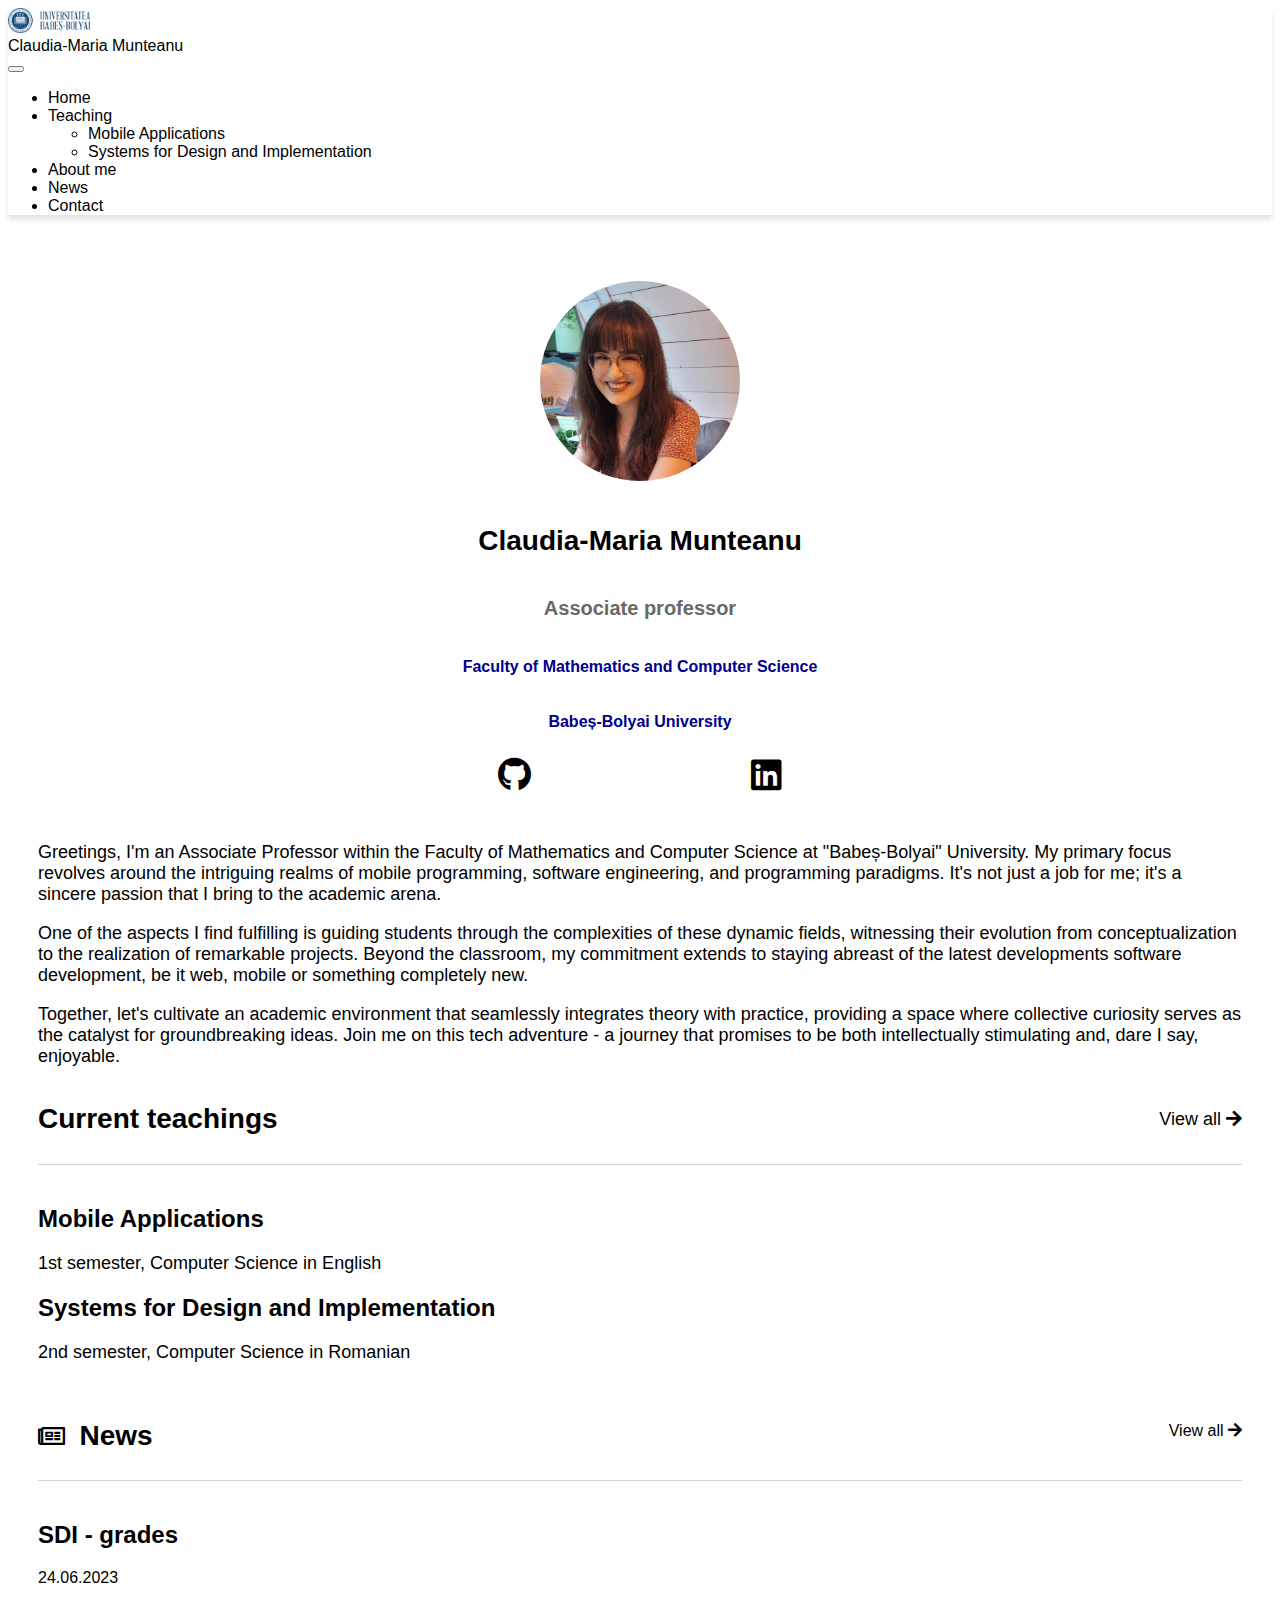
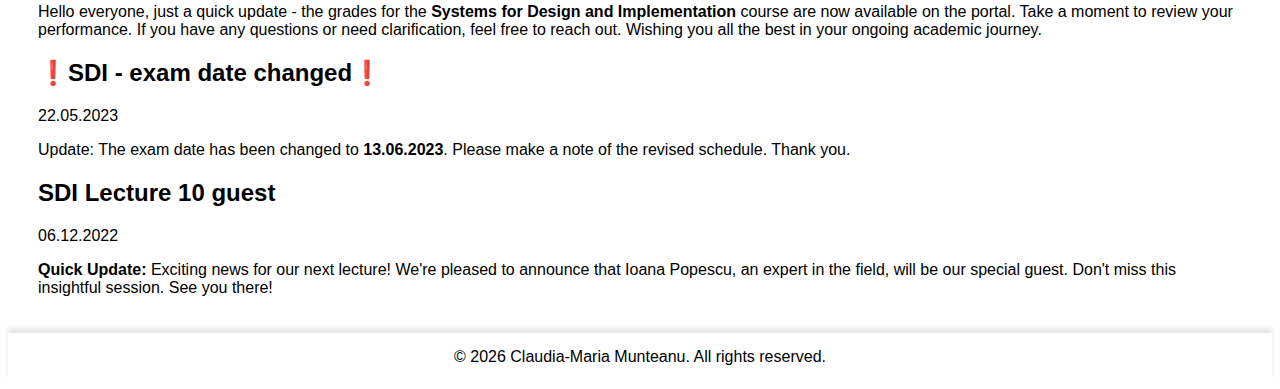
==== index.html @ 24364f1b "Updates" ====
<!DOCTYPE html>
<html lang="en">
<head>
    <meta charset="UTF-8">
    <meta name="viewport" content="width=device-width, initial-scale=1">
    <link href="https://cdn.jsdelivr.net/npm/bootstrap@5.3.2/dist/css/bootstrap.min.css" rel="stylesheet" integrity="sha384-T3c6CoIi6uLrA9TneNEoa7RxnatzjcDSCmG1MXxSR1GAsXEV/Dwwykc2MPK8M2HN" crossorigin="anonymous">
    <link rel="icon" type="image/png" href="assets/favicons/favicon-16x16.png" sizes="16x16">
    <link rel="icon" type="image/png" href="assets/favicons/favicon-32x32.png" sizes="32x32">
    <link rel="icon" type="image/x-icon" href="assets/favicon/favicon.ico" >
    <link rel="shortcut icon" type="image/x-icon" href="assets/favicon/favicon.ico">
    <link rel="stylesheet" href="https://use.fontawesome.com/releases/v5.0.7/css/all.css">
    <link rel="stylesheet" type="text/css" href="home-style.css">
    <title>Claudia-Maria Munteanu</title>
</head>
<body class="d-flex flex-column min-vh-100">
    <nav class="navbar navbar-expand-md">
        <div class="container-fluid">
            <div class="navbar-brand">
                <img alt="Babeș-Bolyai University" src="assets/ubb_logo.png">
                <div class="brand-name">Claudia-Maria Munteanu</div>
            </div>
            <button class="navbar-toggler" type="button" data-bs-toggle="collapse" data-bs-target="#navbarSupportedContent" aria-controls="navbarSupportedContent" aria-expanded="false" aria-label="Toggle navigation">
                <span class="navbar-toggler-icon"></span>
            </button>
            <div class="collapse navbar-collapse" id="navbarSupportedContent">
                <div class="brand-name-menu">Claudia-Maria Munteanu</div>
                <ul class="navbar-nav ms-auto me-5 mb-2 mb-lg-0">
                    <li class="nav-item">
                        <a class="nav-link active" aria-current="page" href="#">Home</a>
                    </li>
                    <li class="nav-item dropdown">
                        <a class="nav-link dropdown-toggle" href="#" role="button" data-bs-toggle="dropdown" aria-expanded="false">
                        Teaching
                        </a>
                        <ul class="dropdown-menu">
                        <li><a class="dropdown-item" href="#">Mobile Applications</a></li>
                        <li><a class="dropdown-item" href="#">Systems for Design and Implementation</a></li>
                        </ul>
                    </li>
                    <li class="nav-item">
                        <a class="nav-link" href="#">About me</a>
                    </li>
                    <li class="nav-item">
                        <a class="nav-link" href="#">News</a>
                    </li>
                    <li class="nav-item">
                        <a class="nav-link" href="contact/index.html">Contact</a>
                    </li>
                </ul>
            </div>
        </div>
    </nav>
    <main class="grid">
        <button type="button" class="btn btn-floating btn-lg" id="btn-back-to-top">
            <i class="fas fa-arrow-up"><p>Go to top of page</p></i>
        </button>
        <div class="container-fluid">
            <div class="profile row">
                <div class="col-md-4">
                    <div class="profile-data row row-cols-1">
                        <div class="col">
                            <img alt="Profile picture" src="assets/MunteanuClaudia-Maria.jpeg">
                        </div>
                        <div class="col">
                            <h1 class="heading-3">Claudia-Maria Munteanu</h1>
                        </div>
                        <div class="col">
                            <h2 class="heading-5">Associate professor</h2>
                        </div>
                        <div class="col">
                            <a href="https://www.cs.ubbcluj.ro/"><h3 class="heading-6">Faculty of Mathematics and Computer Science</h3></a>
                        </div>
                        <div class="col">
                            <a href="https://www.ubbcluj.ro/ro/"><h3 class="heading-6">Babeș-Bolyai University</h3></a>
                        </div>
                        <div class="social-media-icons col">
                            <a href="https://github.com/claudiamunteanu" aria-label="Github icon link"><i class="fab fa-github"></i></a>
                            <a href="https://www.linkedin.com/in/claudiamunteanu/" aria-label="Linkedin icon link"><i class="fab fa-linkedin"></i></a>
                        </div>
                    </div>
                </div>
                <div class="about-me-section col-md">
                    <p>Greetings, I'm an Associate Professor within the Faculty of Mathematics and Computer Science at "Babeș-Bolyai" University. My primary focus revolves around the intriguing realms of mobile programming, software engineering, and programming paradigms. It's not just a job for me; it's a sincere passion that I bring to the academic arena.</p>
                    <p>One of the aspects I find fulfilling is guiding students through the complexities of these dynamic fields, witnessing their evolution from conceptualization to the realization of remarkable projects. Beyond the classroom, my commitment extends to staying abreast of the latest developments software development, be it web, mobile or something completely new.</p>
                    <p>Together, let's cultivate an academic environment that seamlessly integrates theory with practice, providing a space where collective curiosity serves as the catalyst for groundbreaking ideas. Join me on this tech adventure - a journey that promises to be both intellectually stimulating and, dare I say, enjoyable. </p>
                    <div class="current-teaching">
                        <div class="current-teaching-title">
                            <h1 class="heading-3">Current teachings</h1>
                            <a href="#">
                                View all
                                <i class="fas fa-arrow-right"></i>
                            </a>
                        </div>
                        <div class="current-subjects row">
                            <div class="course col-lg">
                                    <a href="#"><h2 class="heading-4">Mobile Applications</h2></a>
                                    <p>1st semester, Computer Science in English</p>
                            </div>
                            <div class="course col-lg">
                                    <a href="#"><h2 class="heading-4">Systems for Design and Implementation</h2></a>
                                    <p>2nd semester, Computer Science in Romanian</p>
                            </div>
                        </div>
                    </div>
                </div>
            </div>
            <div class="news row row-cols-1">
                <div class="news-header col">
                    <div class="news-title">
                        <i class="far fa-newspaper"></i>
                        <h1 class="heading-3">News</h1>
                    </div>
                    <a href="#">
                        View all
                        <i class="fas fa-arrow-right"></i>
                    </a>
                </div>
                <div class="news-content col">
                    <div class="news-content-row row">
                        <div class="col-md">
                            <a href=#><h2 class="heading-4">SDI - grades</h2></a>
                            <p>24.06.2023</p>
                            <p>Hello everyone, just a quick update - the grades for the <strong>Systems for Design and Implementation</strong> course are now available on the portal. Take a moment to review your performance. If you have any questions or need clarification, feel free to reach out. Wishing you all the best in your ongoing academic journey.</p>
                        </div>
                        <div class="col-md">
                            <a href="#"><h2 class="heading-4">❗SDI - exam date changed❗</h2></a>
                            <p>22.05.2023</p>
                            <p>Update: The exam date has been changed to <strong>13.06.2023</strong>. Please make a note of the revised schedule. Thank you.
                            </p>
                        </div>
                        <div class="col-md">
                            <a href="#"><h2 class="heading-4">SDI Lecture 10 guest</h2></a>
                            <p>06.12.2022</p>
                            <p><strong>Quick Update:</strong> Exciting news for our next lecture! We're pleased to announce that Ioana Popescu, an expert in the field, will be our special guest. Don't miss this insightful session. See you there!</p>
                        </div>
                    </div>
                </div>
            </div>
        </div>
    </main>
    <footer class="mt-auto" id="footer"></footer>
    <script src="https://cdn.jsdelivr.net/npm/bootstrap@5.3.2/dist/js/bootstrap.bundle.min.js" integrity="sha384-C6RzsynM9kWDrMNeT87bh95OGNyZPhcTNXj1NW7RuBCsyN/o0jlpcV8Qyq46cDfL" crossorigin="anonymous"></script>
    <script src="javascript/general-scripts.js"></script>
</body>
</html>
---- home-style.css ----
body{
    font-family: 'Trebuchet MS', 'Lucida Sans Unicode', 'Lucida Grande', 'Lucida Sans', Arial, sans-serif, sans-serif;
}

a{
    text-decoration: none;
    color: black;
}

.heading-3{
    font-size: 1.75rem;
}

.heading-4{
    font-size: 1.5rem;
}

.heading-5{
    font-size: 1.25rem;
}

.heading-6{
    font-size: 1rem;
}

#btn-back-to-top {
    position: fixed;
    bottom: 20px;
    right: 20px;
    display: none;
    background-color: darkblue;
    color: white;
    border-radius: 50%;
}

#btn-back-to-top p{
    display: none;
    font-size: 10px;
    font-weight: normal;
}

#btn-back-to-top:hover{
    background-color: #3232a2;
}

.navbar-brand img{
    height: 25px;
    margin-right: 20px;
}

div.navbar-brand {
    display: contents;
}

.navbar{
    background-color: var(--bs-tertiary-bg);
    box-shadow: 0 5px 5px rgba(0, 0, 0, 0.1);
}

.brand-name-menu{
    display: none;
} 

#footer{
    background-color: var(--bs-tertiary-bg);
    padding: 15px 0 15px 0;
    text-align: center;
    box-shadow: 0 -5px 5px rgba(0, 0, 0, 0.1);
}

.profile{
    padding: 50px 30px 0 30px;
}

.profile-data{
    margin-bottom: 50px;
}

.profile-data img{
   height: 200px;
   width: 200px;
   border-radius: 50%;
   margin-bottom: 20px;
}

.profile-data .heading-5{
   color: dimgray;
}

.profile-data .heading-6{
    color: darkblue;
 }

 .profile-data a:hover{
    text-decoration: underline;
    text-decoration-color: darkblue;
 }
 
.profile-data div{
    display: flex;
    flex-direction: column;
    align-items: center;
    justify-content: center;
    text-align: center;
    margin-bottom: 5px;
}

.profile-data .social-media-icons{
    margin-top: 10px;
    display: flex;
    flex-direction: row;
    align-items: center;
    justify-content: space-evenly;
    padding-left: 20%;
    padding-right: 20%;
}

.fa-github{
    font-size: 34px;
}

.fa-github:hover{
    color: rgba(0, 0, 0, 0.65);
}

.fa-linkedin:hover{
    background-color: rgba(0, 0, 0, 0.65);
}

.fa-linkedin{
    font-size: 35px;
}

.about-me-section{
    font-size: 18px;
}

.about-me-section .heading-3{
    display: inline-block;
}

.current-teaching-title{
    display: flex;
    flex-direction: row;
    align-items: center;
    justify-content: space-between;
    padding-bottom: 10px;
    border-bottom: 1px solid lightgray;
}

.course .heading-4{
    font-weight: 600;
}
.current-subjects{
    padding-top: 20px;
}

.current-subjects div{
    margin-bottom: 10px;
}

.news{
    padding: 10px 30px 20px 30px;
}

.news-header{
    display: flex;
    flex-direction: row;
    align-items: center;
    justify-content: space-between;
    margin-bottom: 10px;
}

.news-content-row .heading-4{
    font-weight: 600;
}

.news-title{
    margin-top: 10px;
}

.news-title i{
    font-size: 24px;
    margin-right: 10px
}

.news-title .heading-3{
    display: inline-block;
}

.news-content{
    padding-top: 20px;
    border-top: 1px solid lightgray;
}

.news-content div{
    margin-bottom: 10px;
}


@media screen and (max-width: 425px) {
    .brand-name{
        display: none;
    }

    .brand-name-menu{
        display: block;
        padding-bottom: 10px;
        border-bottom: 1px solid lightgray;
    }
}
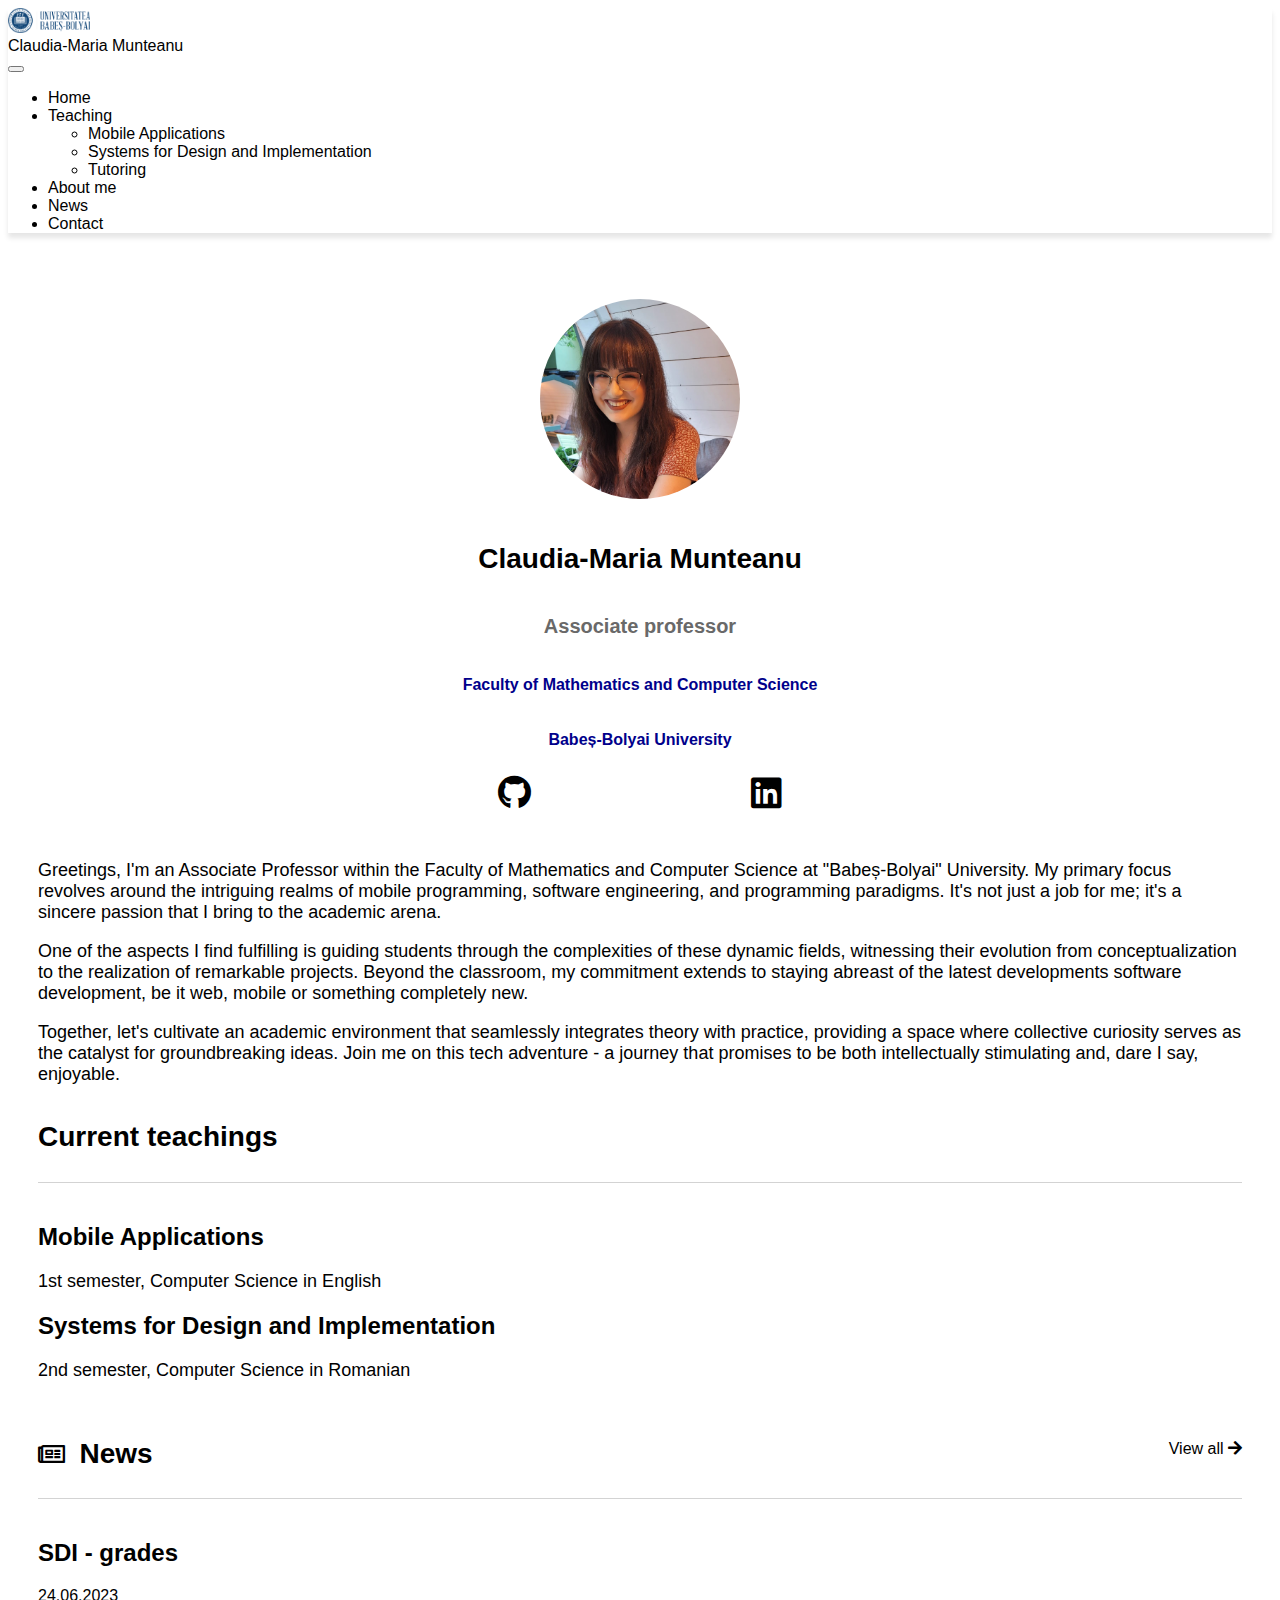
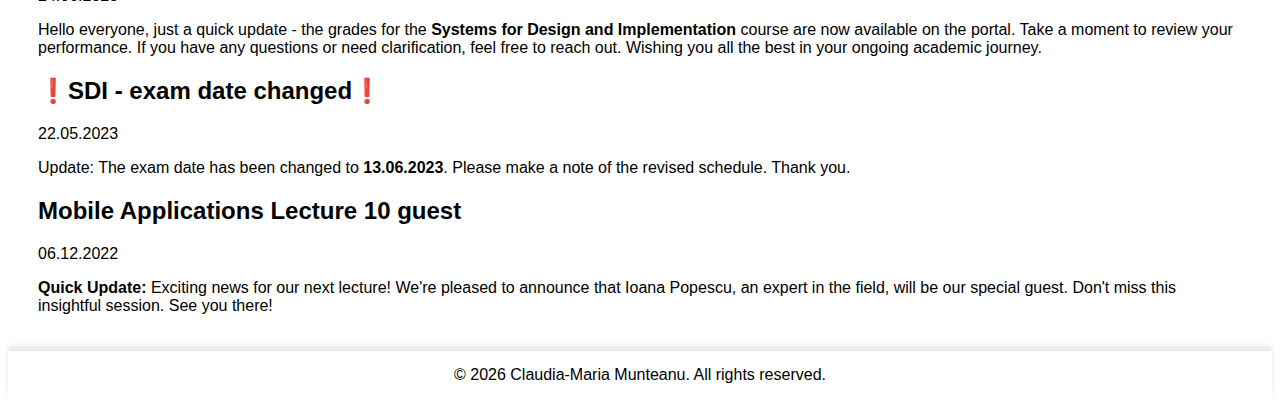
==== commit 2b53bf12: "About me page" ====
--- a/index.html
+++ b/index.html
@@ -8,7 +8,7 @@
     <link rel="icon" type="image/png" href="assets/favicons/favicon-32x32.png" sizes="32x32">
     <link rel="icon" type="image/x-icon" href="assets/favicon/favicon.ico" >
     <link rel="shortcut icon" type="image/x-icon" href="assets/favicon/favicon.ico">
-    <link rel="stylesheet" href="https://use.fontawesome.com/releases/v5.0.7/css/all.css">
+    <link rel="stylesheet" href="https://cdnjs.cloudflare.com/ajax/libs/font-awesome/5.15.4/css/all.min.css" integrity="sha512-1ycn6IcaQQ40/MKBW2W4Rhis/DbILU74C1vSrLJxCq57o941Ym01SwNsOMqvEBFlcgUa6xLiPY/NS5R+E6ztJQ==" crossorigin="anonymous" referrerpolicy="no-referrer" />
     <link rel="stylesheet" type="text/css" href="home-style.css">
     <title>Claudia-Maria Munteanu</title>
 </head>
@@ -24,7 +24,7 @@
             </button>
             <div class="collapse navbar-collapse" id="navbarSupportedContent">
                 <div class="brand-name-menu">Claudia-Maria Munteanu</div>
-                <ul class="navbar-nav ms-auto me-5 mb-2 mb-lg-0">
+                <ul class="navbar-nav nav-underline ms-auto me-5 mb-2 mb-lg-0">
                     <li class="nav-item">
                         <a class="nav-link active" aria-current="page" href="#">Home</a>
                     </li>
@@ -35,13 +35,14 @@
                         <ul class="dropdown-menu">
                         <li><a class="dropdown-item" href="#">Mobile Applications</a></li>
                         <li><a class="dropdown-item" href="#">Systems for Design and Implementation</a></li>
+                        <li><a class="dropdown-item" href="#">Tutoring</a></li>
                         </ul>
                     </li>
                     <li class="nav-item">
-                        <a class="nav-link" href="#">About me</a>
+                        <a class="nav-link" href="about-me/index.html">About me</a>
                     </li>
                     <li class="nav-item">
-                        <a class="nav-link" href="#">News</a>
+                        <a class="nav-link" href="news/index.html">News</a>
                     </li>
                     <li class="nav-item">
                         <a class="nav-link" href="contact/index.html">Contact</a>
@@ -51,8 +52,8 @@
         </div>
     </nav>
     <main class="grid">
-        <button type="button" class="btn btn-floating btn-lg" id="btn-back-to-top">
-            <i class="fas fa-arrow-up"><p>Go to top of page</p></i>
+        <button type="button" aria-label="Go to top of page" class="btn btn-floating btn-lg" id="btn-back-to-top">
+            <i class="fas fa-arrow-up"></i>
         </button>
         <div class="container-fluid">
             <div class="profile row">
@@ -86,10 +87,6 @@
                     <div class="current-teaching">
                         <div class="current-teaching-title">
                             <h1 class="heading-3">Current teachings</h1>
-                            <a href="#">
-                                View all
-                                <i class="fas fa-arrow-right"></i>
-                            </a>
                         </div>
                         <div class="current-subjects row">
                             <div class="course col-lg">
@@ -110,7 +107,7 @@
                         <i class="far fa-newspaper"></i>
                         <h1 class="heading-3">News</h1>
                     </div>
-                    <a href="#">
+                    <a href="news/index.html">
                         View all
                         <i class="fas fa-arrow-right"></i>
                     </a>
@@ -129,7 +126,7 @@
                             </p>
                         </div>
                         <div class="col-md">
-                            <a href="#"><h2 class="heading-4">SDI Lecture 10 guest</h2></a>
+                            <a href="#"><h2 class="heading-4">Mobile Applications Lecture 10 guest</h2></a>
                             <p>06.12.2022</p>
                             <p><strong>Quick Update:</strong> Exciting news for our next lecture! We're pleased to announce that Ioana Popescu, an expert in the field, will be our special guest. Don't miss this insightful session. See you there!</p>
                         </div>
--- a/home-style.css
+++ b/home-style.css
@@ -33,12 +33,6 @@
     border-radius: 50%;
 }
 
-#btn-back-to-top p{
-    display: none;
-    font-size: 10px;
-    font-weight: normal;
-}
-
 #btn-back-to-top:hover{
     background-color: #3232a2;
 }
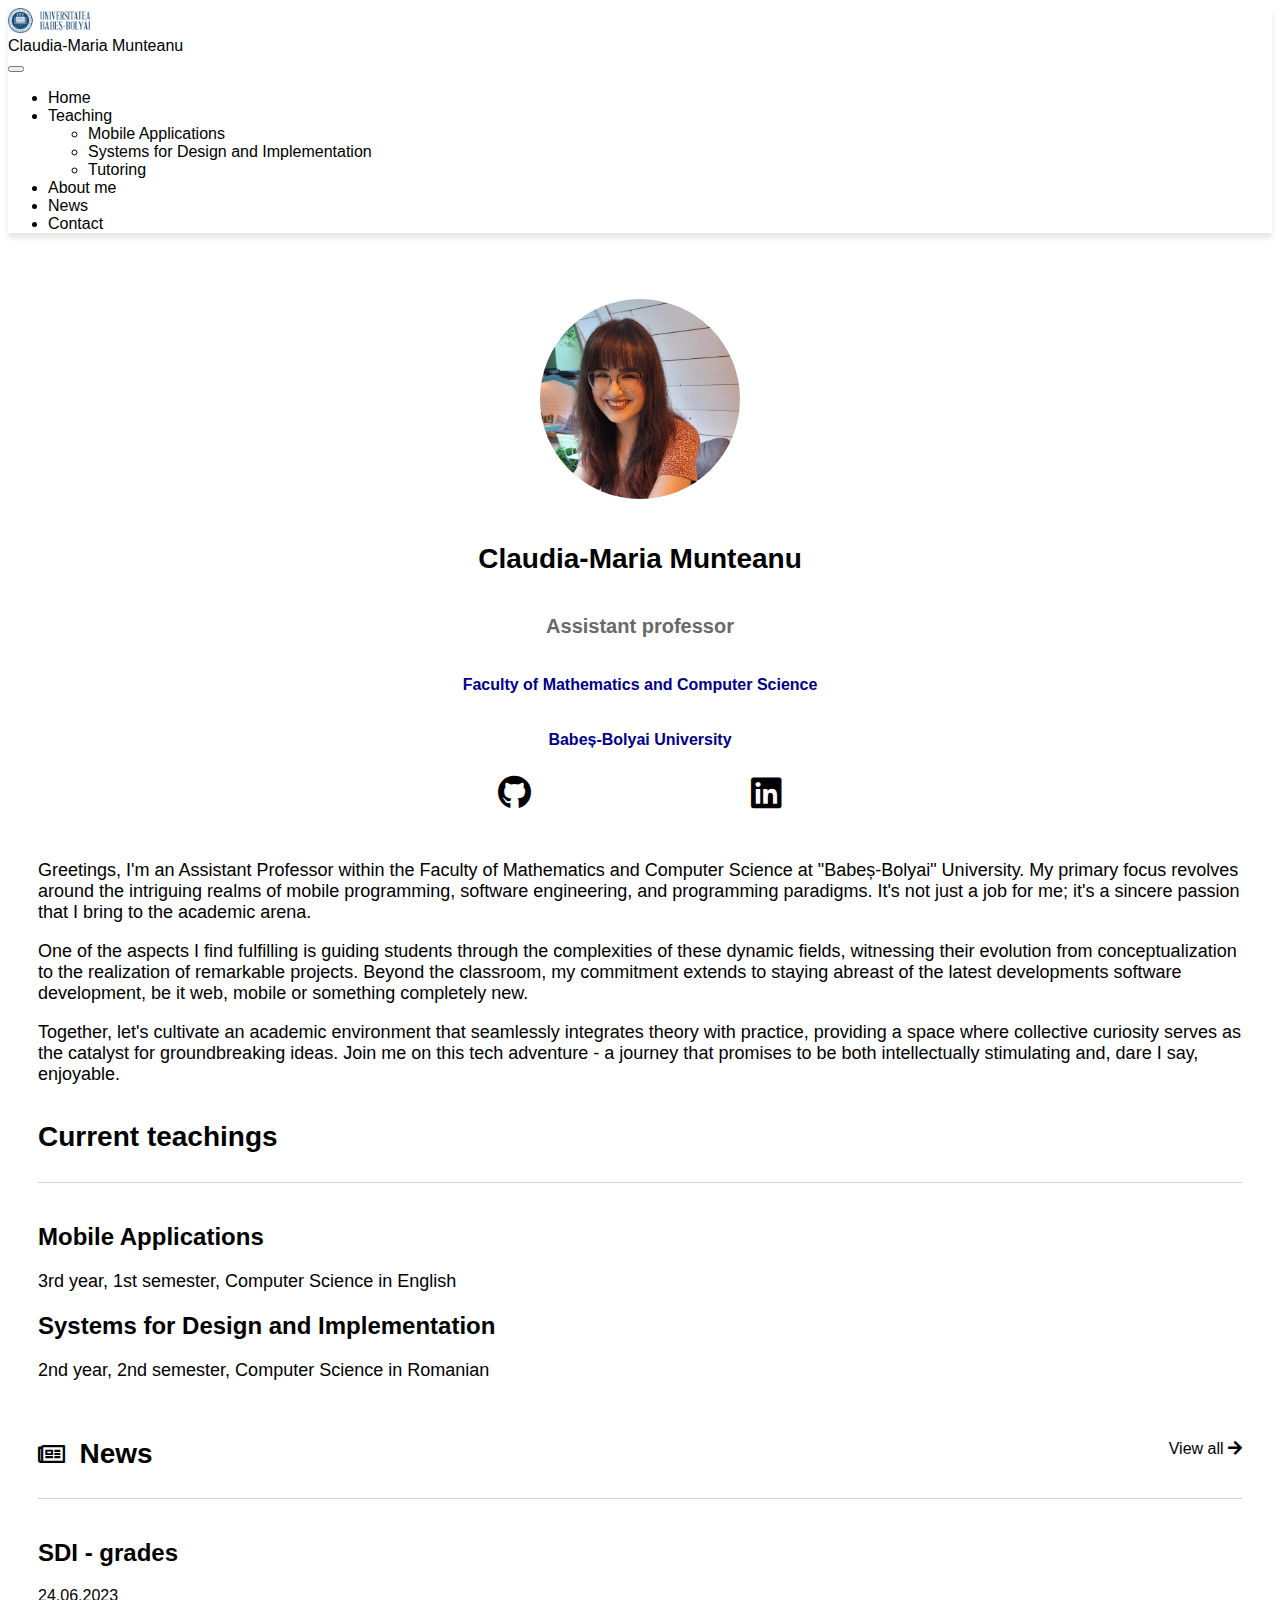
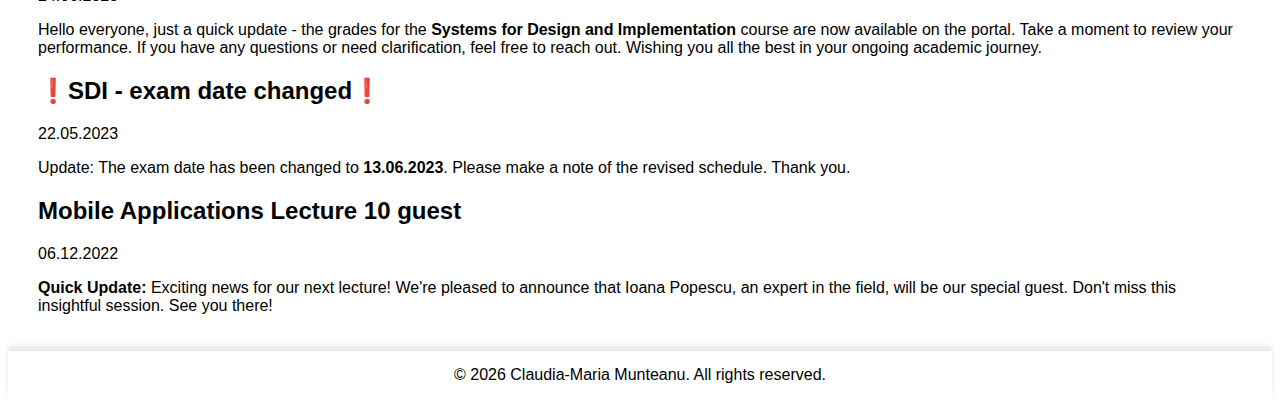
==== commit b55da66d: "Finished pages" ====
--- a/index.html
+++ b/index.html
@@ -8,7 +8,7 @@
     <link rel="icon" type="image/png" href="assets/favicons/favicon-32x32.png" sizes="32x32">
     <link rel="icon" type="image/x-icon" href="assets/favicon/favicon.ico" >
     <link rel="shortcut icon" type="image/x-icon" href="assets/favicon/favicon.ico">
-    <link rel="stylesheet" href="https://cdnjs.cloudflare.com/ajax/libs/font-awesome/5.15.4/css/all.min.css" integrity="sha512-1ycn6IcaQQ40/MKBW2W4Rhis/DbILU74C1vSrLJxCq57o941Ym01SwNsOMqvEBFlcgUa6xLiPY/NS5R+E6ztJQ==" crossorigin="anonymous" referrerpolicy="no-referrer" />
+    <link rel="stylesheet" href="https://cdnjs.cloudflare.com/ajax/libs/font-awesome/5.15.4/css/all.min.css" integrity="sha512-1ycn6IcaQQ40/MKBW2W4Rhis/DbILU74C1vSrLJxCq57o941Ym01SwNsOMqvEBFlcgUa6xLiPY/NS5R+E6ztJQ==" crossorigin="anonymous" referrerpolicy="no-referrer">
     <link rel="stylesheet" type="text/css" href="home-style.css">
     <title>Claudia-Maria Munteanu</title>
 </head>
@@ -33,9 +33,9 @@
                         Teaching
                         </a>
                         <ul class="dropdown-menu">
-                        <li><a class="dropdown-item" href="#">Mobile Applications</a></li>
-                        <li><a class="dropdown-item" href="#">Systems for Design and Implementation</a></li>
-                        <li><a class="dropdown-item" href="#">Tutoring</a></li>
+                        <li><a class="dropdown-item" href="teaching/mobile-applications/index.html">Mobile Applications</a></li>
+                        <li><a class="dropdown-item" href="teaching/sdi/index.html">Systems for Design and Implementation</a></li>
+                        <li><a class="dropdown-item" href="teaching/tutoring/index.html">Tutoring</a></li>
                         </ul>
                     </li>
                     <li class="nav-item">
@@ -66,7 +66,7 @@
                             <h1 class="heading-3">Claudia-Maria Munteanu</h1>
                         </div>
                         <div class="col">
-                            <h2 class="heading-5">Associate professor</h2>
+                            <h2 class="heading-5">Assistant professor</h2>
                         </div>
                         <div class="col">
                             <a href="https://www.cs.ubbcluj.ro/"><h3 class="heading-6">Faculty of Mathematics and Computer Science</h3></a>
@@ -81,7 +81,7 @@
                     </div>
                 </div>
                 <div class="about-me-section col-md">
-                    <p>Greetings, I'm an Associate Professor within the Faculty of Mathematics and Computer Science at "Babeș-Bolyai" University. My primary focus revolves around the intriguing realms of mobile programming, software engineering, and programming paradigms. It's not just a job for me; it's a sincere passion that I bring to the academic arena.</p>
+                    <p>Greetings, I'm an Assistant Professor within the Faculty of Mathematics and Computer Science at "Babeș-Bolyai" University. My primary focus revolves around the intriguing realms of mobile programming, software engineering, and programming paradigms. It's not just a job for me; it's a sincere passion that I bring to the academic arena.</p>
                     <p>One of the aspects I find fulfilling is guiding students through the complexities of these dynamic fields, witnessing their evolution from conceptualization to the realization of remarkable projects. Beyond the classroom, my commitment extends to staying abreast of the latest developments software development, be it web, mobile or something completely new.</p>
                     <p>Together, let's cultivate an academic environment that seamlessly integrates theory with practice, providing a space where collective curiosity serves as the catalyst for groundbreaking ideas. Join me on this tech adventure - a journey that promises to be both intellectually stimulating and, dare I say, enjoyable. </p>
                     <div class="current-teaching">
@@ -90,12 +90,12 @@
                         </div>
                         <div class="current-subjects row">
                             <div class="course col-lg">
-                                    <a href="#"><h2 class="heading-4">Mobile Applications</h2></a>
-                                    <p>1st semester, Computer Science in English</p>
+                                    <a href="teaching/mobile-applications/index.html"><h2 class="heading-4">Mobile Applications</h2></a>
+                                    <p>3rd year, 1st semester, Computer Science in English</p>
                             </div>
                             <div class="course col-lg">
-                                    <a href="#"><h2 class="heading-4">Systems for Design and Implementation</h2></a>
-                                    <p>2nd semester, Computer Science in Romanian</p>
+                                    <a href="teaching/sdi/index.html"><h2 class="heading-4">Systems for Design and Implementation</h2></a>
+                                    <p>2nd year, 2nd semester, Computer Science in Romanian</p>
                             </div>
                         </div>
                     </div>
@@ -115,18 +115,18 @@
                 <div class="news-content col">
                     <div class="news-content-row row">
                         <div class="col-md">
-                            <a href=#><h2 class="heading-4">SDI - grades</h2></a>
+                            <a href="news/index.html"><h2 class="heading-4">SDI - grades</h2></a>
                             <p>24.06.2023</p>
                             <p>Hello everyone, just a quick update - the grades for the <strong>Systems for Design and Implementation</strong> course are now available on the portal. Take a moment to review your performance. If you have any questions or need clarification, feel free to reach out. Wishing you all the best in your ongoing academic journey.</p>
                         </div>
                         <div class="col-md">
-                            <a href="#"><h2 class="heading-4">❗SDI - exam date changed❗</h2></a>
+                            <a href="news/index.html"><h2 class="heading-4">❗SDI - exam date changed❗</h2></a>
                             <p>22.05.2023</p>
                             <p>Update: The exam date has been changed to <strong>13.06.2023</strong>. Please make a note of the revised schedule. Thank you.
                             </p>
                         </div>
                         <div class="col-md">
-                            <a href="#"><h2 class="heading-4">Mobile Applications Lecture 10 guest</h2></a>
+                            <a href="news/index.html"><h2 class="heading-4">Mobile Applications Lecture 10 guest</h2></a>
                             <p>06.12.2022</p>
                             <p><strong>Quick Update:</strong> Exciting news for our next lecture! We're pleased to announce that Ioana Popescu, an expert in the field, will be our special guest. Don't miss this insightful session. See you there!</p>
                         </div>
